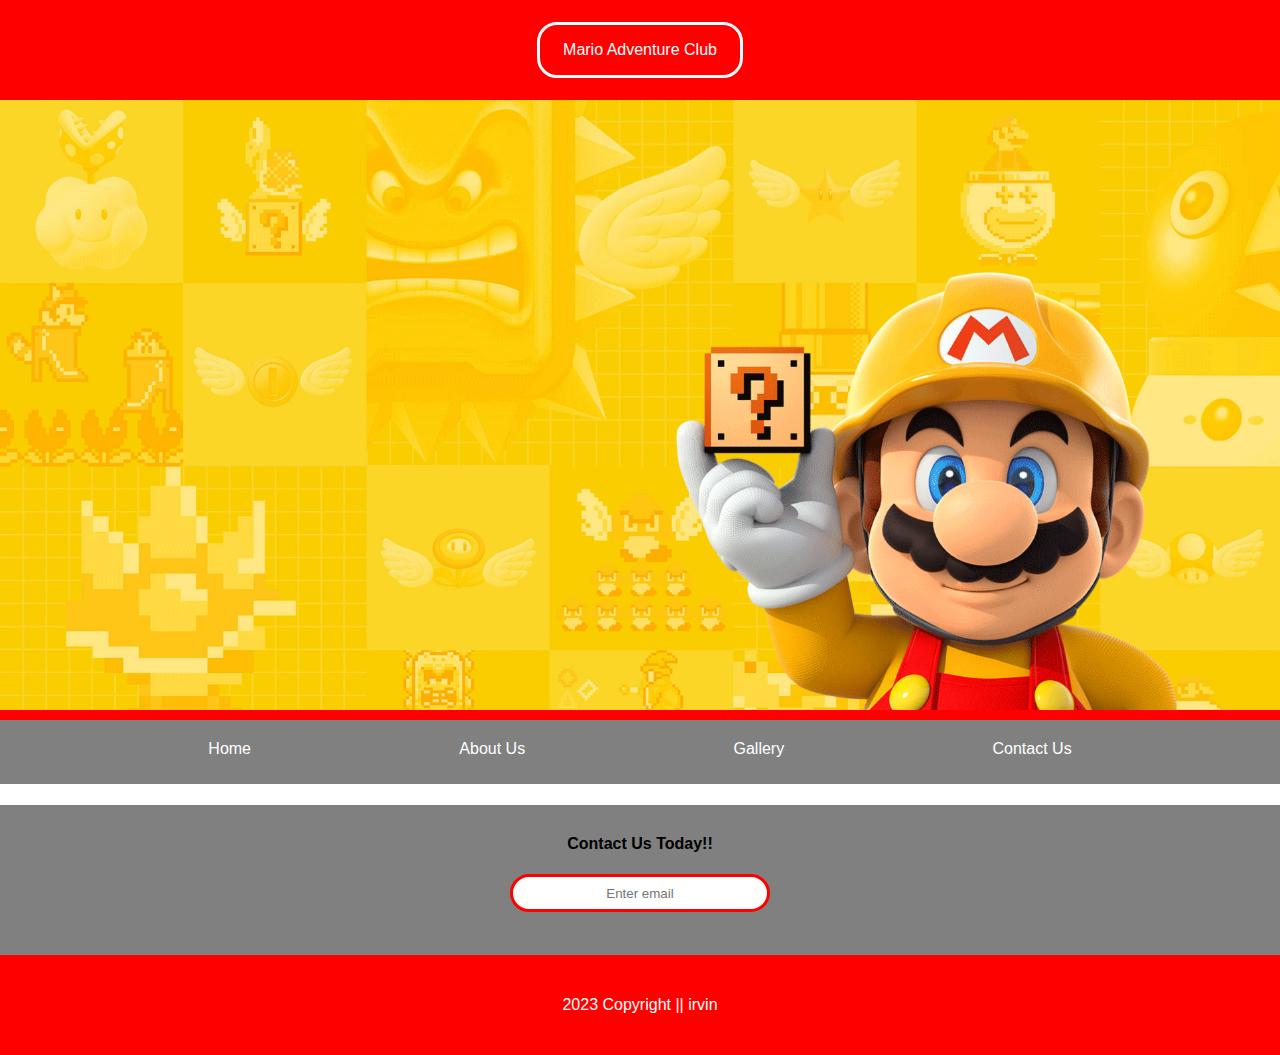
==== gallery.html @ 19abf612 "gallery init" ====
<!DOCTYPE html>
<html lang="en">
<head>
    <meta charset="UTF-8">
    <meta name="viewport" content="width=device-width, initial-scale=1.0">
    <title>Mario</title>
    <link rel="stylesheet" href="style.css">
</head>
<body>
    <div class="head">
        <a href="index.html"><p id="head-text">Mario Adventure Club</p></a>
    </div>
    <img class="banner" src="img/banner.png" alt="Mario">
    <div class="nav">
        <span></span>
        <span>
            <a href="">Home</a>
        </span>
        <span>
            <a href="">About Us</a>
        </span>
        <span>
            <a href="">Gallery</a>
        </span>
        <span>
            <a href="">Contact Us</a>
        </span>
        <span></span>
    </div>
    <div class="content-gallery">
        
    </div>
    <div class="contact-us">
        <h4>Contact Us Today!!</h4>
        <form action="">
            <input type="email" name="email" id="" placeholder="Enter email">
        </form>
    </div>
    <div class="footer">
      <p> 2023 Copyright || irvin </p>
    </div>
</body>
</html>
---- style.css ----
body{
    margin: 0;
    padding: 0;
    font-family: "Comic Sans MS", "Comic Sans", sans-serif;
}

.head{
    background-color: red;
    height: 100px;
    display: flex;
    justify-content: center;
    align-items: center;
}

#head-text{
    display: flex;
    justify-content: center;
    align-items: center;
    border: 3px solid white;
    border-radius: 20px;
    height: 50px;
    width: 200px;
    color: white;
}

.head a{
    text-decoration: none;
}

.banner{
    width: 100vw;
    border-bottom: 10px solid red;
}

.nav{
    background-color: grey;
    display: flex;
    justify-content: space-between;
    align-items: center;
    height: 70px;
    width: 100vw;
    margin-top: -10px;  
}

.nav a{
    text-decoration: none;
    color: white;
}

.nav a:hover{
    text-decoration: underline ;
    color: red;
}

.content h1{
    color: red;
    text-align: center;
}

.content{
    margin-top: -50px;
    padding: 80px;
    font-size: larger;
    line-height: 2.3em;   
}

.contact-us{
    background-color: grey;
    width: 100vw;
    height: 150px;
}

.contact-us h4{
    padding-top: 30px;
    text-align: center;
}

.contact-us form input{
    border: 3px solid red ;
    border-radius: 20px;
    height: 30px;
    width: 250px;
    margin: auto;
    display: block;
}

.contact-us form input[type="email"]::placeholder{
    text-align: center;
}

.footer{
    background-color: red;
    color: white;
    height: 100px;
    display: flex;
    justify-content: center;
    align-items: center;
}

/* Gallery CSS */
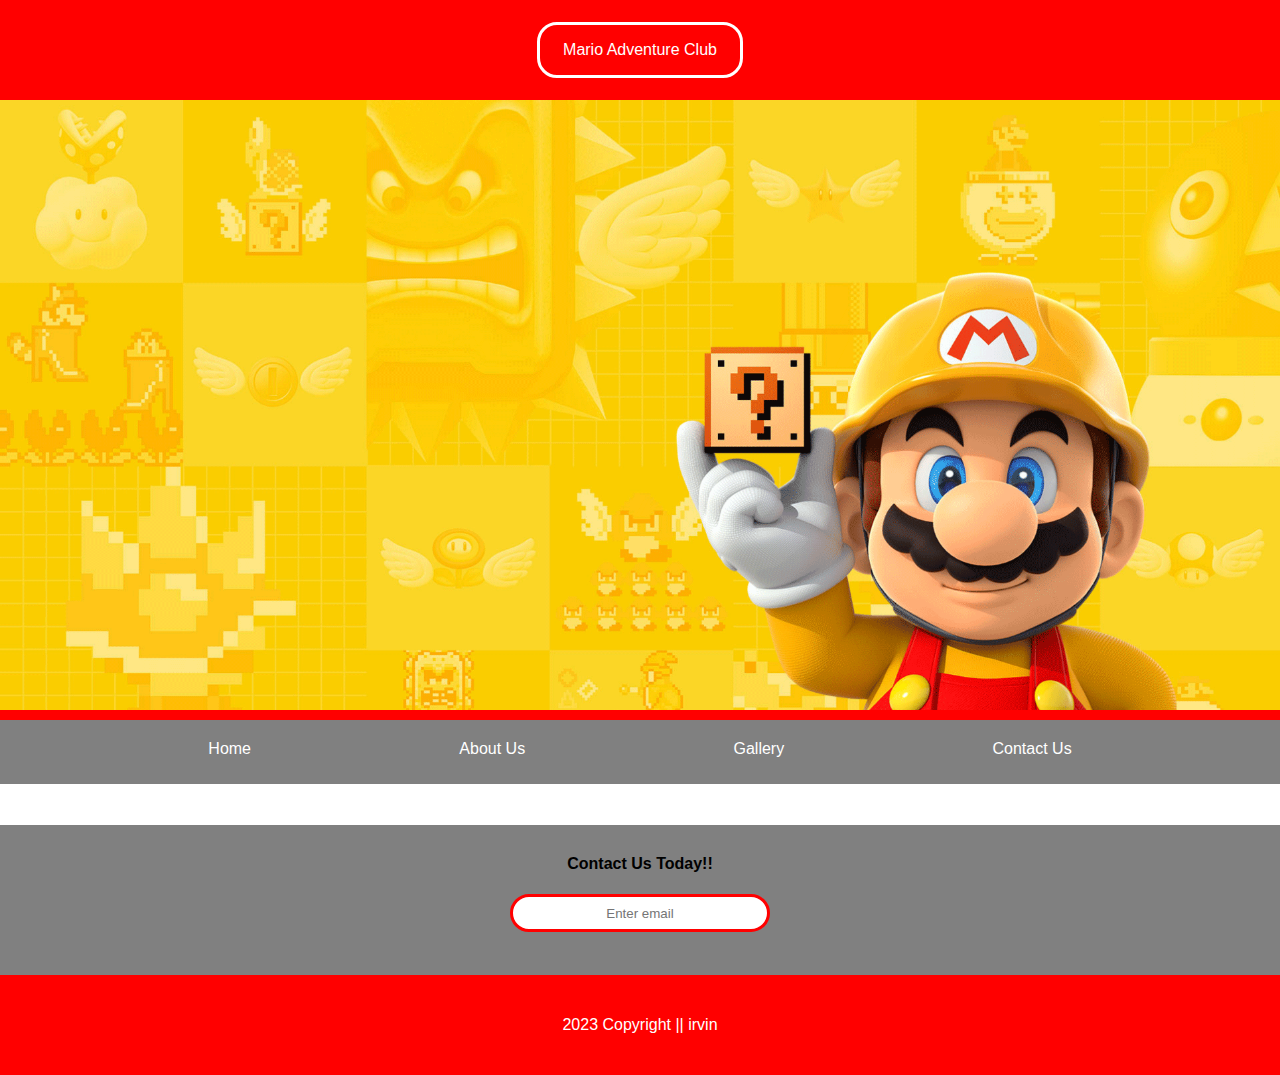
==== commit 14a3b2fa: "gallery grid 1" ====
--- a/gallery.html
+++ b/gallery.html
@@ -28,7 +28,9 @@
         <span></span>
     </div>
     <div class="content-gallery">
-        
+        <div class="images">
+
+        </div>
     </div>
     <div class="contact-us">
         <h4>Contact Us Today!!</h4>
--- a/style.css
+++ b/style.css
@@ -97,4 +97,19 @@
     align-items: center;
 }
 
-/* Gallery CSS */+/* Gallery CSS */
+
+.content-gallery{
+    display: flex;
+    justify-content: center;
+    align-items: center;    
+}
+
+.images{
+    display: grid;
+    grid-template-columns: 200px 200px ;
+    gap: 10px;
+    padding: 10px;
+    box-sizing: border-box;
+}
+
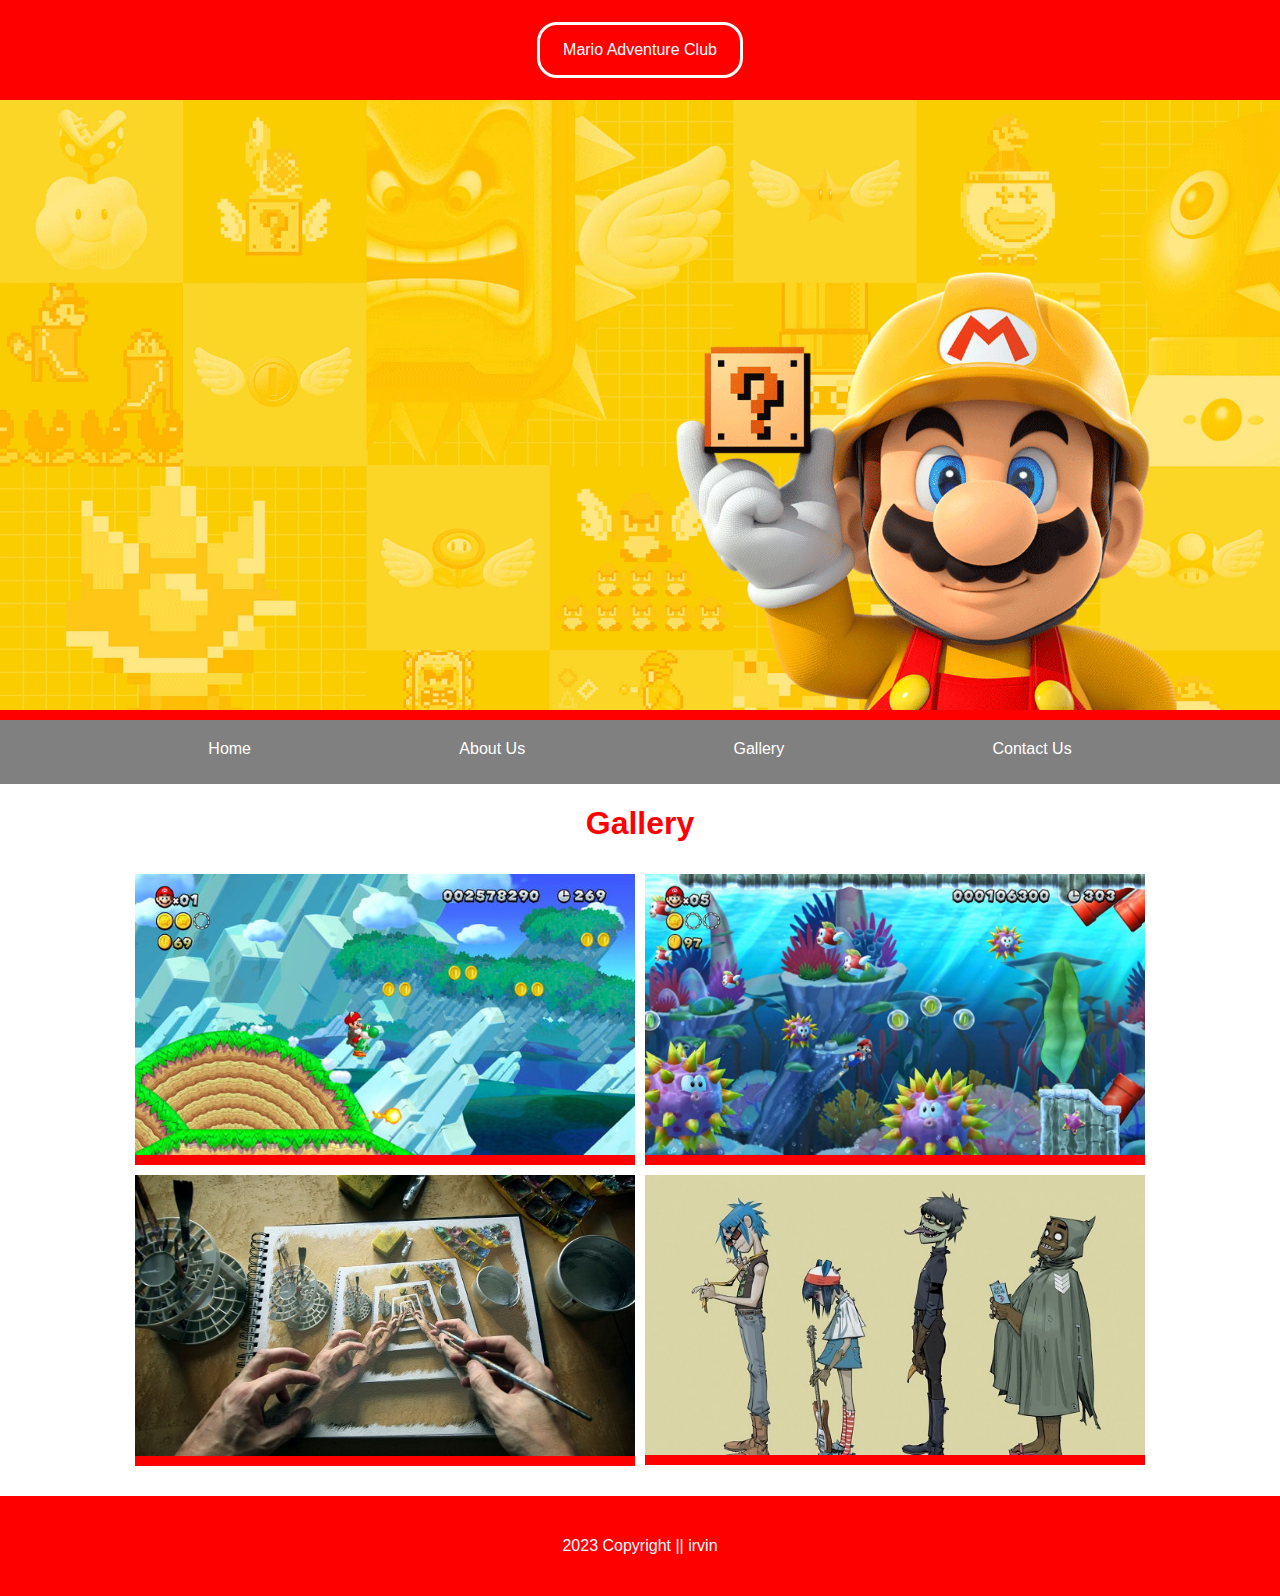
==== commit 911dbfbc: "gallery Finish" ====
--- a/gallery.html
+++ b/gallery.html
@@ -27,16 +27,14 @@
         </span>
         <span></span>
     </div>
+    <h1 class="content-h1">Gallery</h1>
     <div class="content-gallery">
         <div class="images">
-
+            <img src="img/thumb-1.png" alt="">
+            <img src="img/thumb-2.png" alt="">
+            <img src="img/thumb-3.jpg" alt="">
+            <img src="img/thumb-4.jpg" alt="">
         </div>
-    </div>
-    <div class="contact-us">
-        <h4>Contact Us Today!!</h4>
-        <form action="">
-            <input type="email" name="email" id="" placeholder="Enter email">
-        </form>
     </div>
     <div class="footer">
       <p> 2023 Copyright || irvin </p>
--- a/style.css
+++ b/style.css
@@ -102,14 +102,25 @@
 .content-gallery{
     display: flex;
     justify-content: center;
-    align-items: center;    
+    align-items: center; 
+    margin-bottom: 20px;   
 }
 
 .images{
     display: grid;
-    grid-template-columns: 200px 200px ;
+    grid-template-columns: 0.25fr 0.25fr ;
     gap: 10px;
     padding: 10px;
     box-sizing: border-box;
 }
 
+.content-h1{
+    color: red;
+    text-align: center;
+}
+
+.content-gallery .images img{
+    width: 500px;
+    border-bottom: 10px red solid;
+}
+
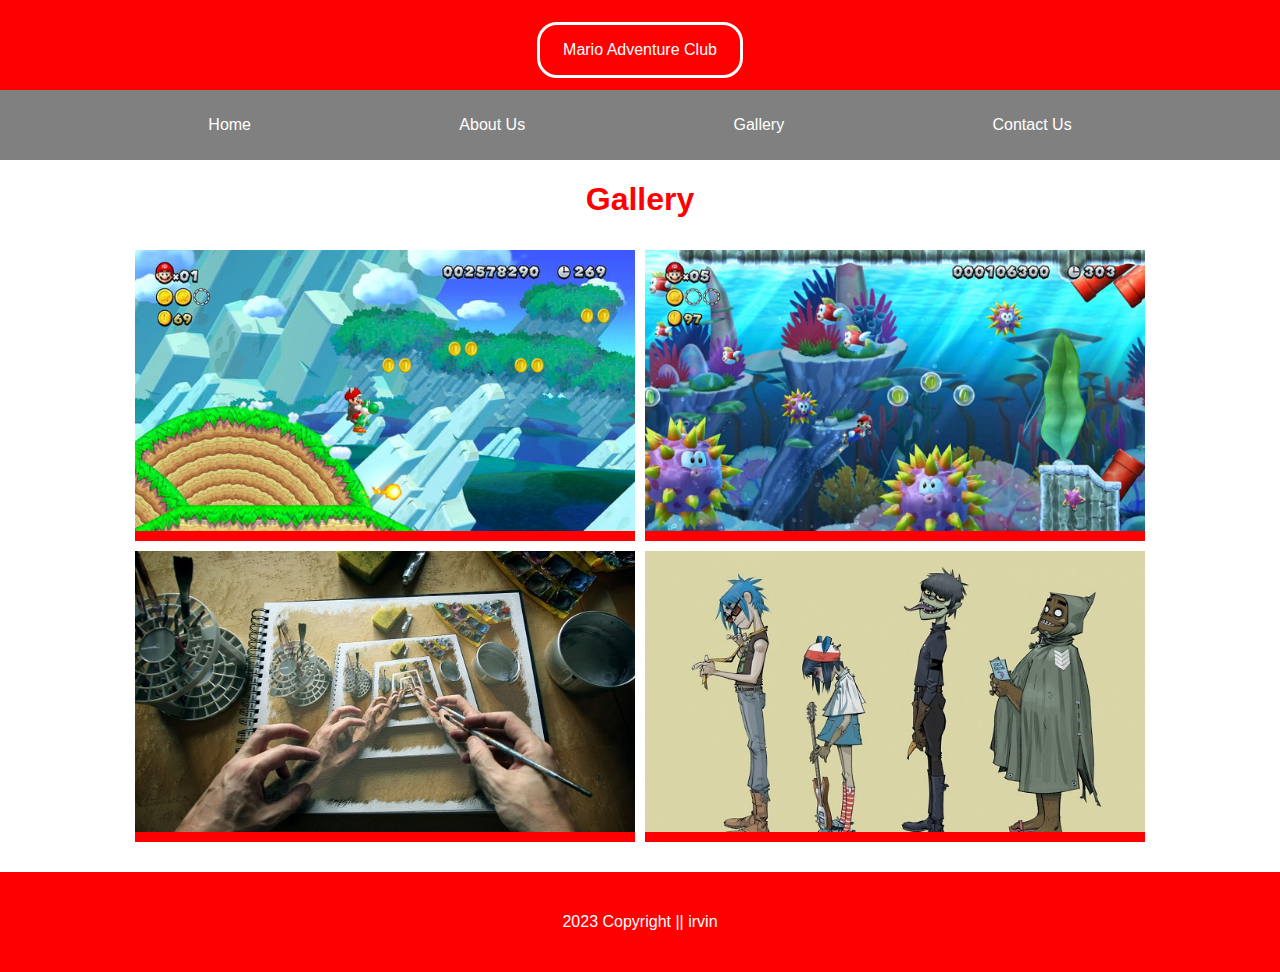
==== commit 15d4e2e5: "hover gallery" ====
--- a/gallery.html
+++ b/gallery.html
@@ -10,11 +10,10 @@
     <div class="head">
         <a href="index.html"><p id="head-text">Mario Adventure Club</p></a>
     </div>
-    <img class="banner" src="img/banner.png" alt="Mario">
     <div class="nav">
         <span></span>
         <span>
-            <a href="">Home</a>
+            <a href="index.html">Home</a>
         </span>
         <span>
             <a href="">About Us</a>
@@ -30,10 +29,10 @@
     <h1 class="content-h1">Gallery</h1>
     <div class="content-gallery">
         <div class="images">
-            <img src="img/thumb-1.png" alt="">
-            <img src="img/thumb-2.png" alt="">
-            <img src="img/thumb-3.jpg" alt="">
-            <img src="img/thumb-4.jpg" alt="">
+            <img src="img/thumb-1.png" alt="thumb 1">
+            <img src="img/thumb-2.png" alt="thumb 2">
+            <img src="img/thumb-3.jpg" alt="thumb 3">
+            <img src="img/thumb-4.jpg" alt="thumb-4">
         </div>
     </div>
     <div class="footer">
--- a/style.css
+++ b/style.css
@@ -124,3 +124,8 @@
     border-bottom: 10px red solid;
 }
 
+.content-gallery .images img:hover{
+    width: 500px;
+    border-top: 10px red solid;
+    border-bottom: none;
+}